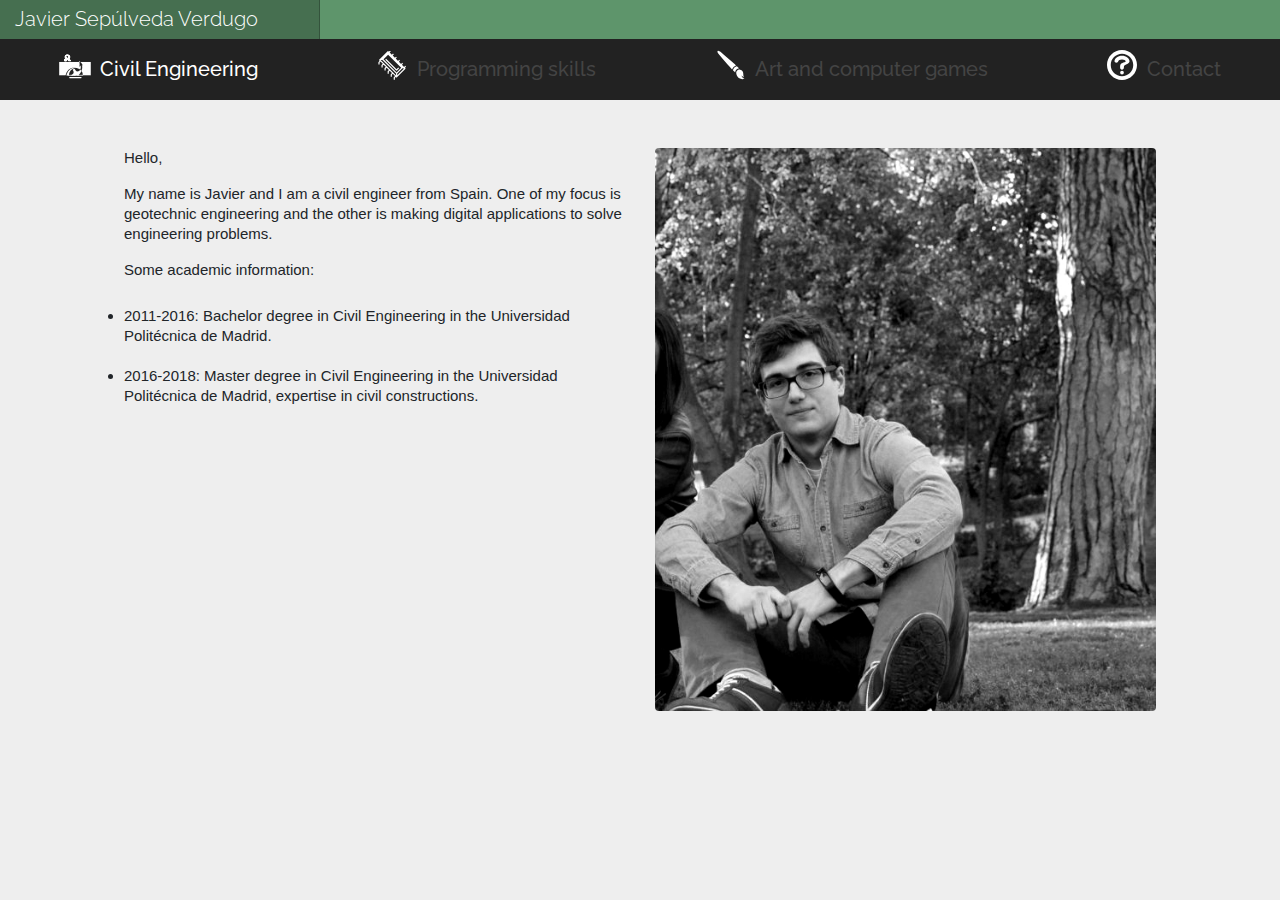
==== index.html @ 24be6686 "Renamed image paths." ====
<!DOCTYPE html>
<html lang="es">
	<head>
		<meta charset="utf-8">
		<meta name="author" content="Javier Sepulveda Verdugo">
		<meta name="description" content="Javier Sepúlveda Verdugo - Ingeniero Civil y Territorial, formado en la Escuela de Ingenieros de Caminos Canales y Puertos de Madrid">

		<meta property="og:image" content="images/Manhattan_Bridge.jpg">
		<meta property="og:description" content="Javier Sepúlveda Verdugo - Ingeniero Civil y Territorial, formado en la Escuela de Ingenieros de Caminos Canales y Puertos de Madrid">
		<meta property="og:title" content="Javier Sepúlveda Verdugo">
		<link rel="icon"
		      type="image/png"
		      href="icon.png">
		<title>
		Javier Sepúlveda
		</title>
		<script type="text/javascript" src="https://platform.linkedin.com/badges/js/profile.js" async defer></script>

		<!-- Bootstrap core CSS -->
		<script src="https://code.jquery.com/jquery-3.3.1.min.js" integrity="sha256-FgpCb/KJQlLNfOu91ta32o/NMZxltwRo8QtmkMRdAu8=" crossorigin="anonymous"></script>
		<script src="https://cdnjs.cloudflare.com/ajax/libs/popper.js/1.12.9/umd/popper.min.js" integrity="sha384-ApNbgh9B+Y1QKtv3Rn7W3mgPxhU9K/ScQsAP7hUibX39j7fakFPskvXusvfa0b4Q" crossorigin="anonymous"></script>
		<link rel="stylesheet" href="https://maxcdn.bootstrapcdn.com/bootstrap/4.0.0/css/bootstrap.min.css" integrity="sha384-Gn5384xqQ1aoWXA+058RXPxPg6fy4IWvTNh0E263XmFcJlSAwiGgFAW/dAiS6JXm" crossorigin="anonymous">
		<script src="https://maxcdn.bootstrapcdn.com/bootstrap/4.0.0/js/bootstrap.min.js" integrity="sha384-JZR6Spejh4U02d8jOt6vLEHfe/JQGiRRSQQxSfFWpi1MquVdAyjUar5+76PVCmYl" crossorigin="anonymous"></script>
		<!-- Custom styles for this template -->
		<link href="style.css" rel="stylesheet">
		<link href="https://fonts.googleapis.com/css?family=Raleway" rel="stylesheet">

	</head>

  <body>
		<nav class="navbar sticky-top flex-md-nowrap p-0">
			<a class="heading col-sm-12 col-md-3 col-lg-3 col-xl-3 mr-0" href="">Javier Sepúlveda Verdugo</a>
		</nav>
		<div class="sidebar">
			<nav class="w-100">
				<div class="sidebar-sticky">
					<div class="container-fluid">
						<div class="row">
							<ul class="nav d-flex justify-content-around w-100">
								<li class="nav-item">
									<a class="nav-link active" id="engineering-tab" data-toggle="pill" href="#engineering" role="tab" aria-controls="engineering" aria-selected="false">
										<object data="caminos-upm.svg" type="image/svg+xml" class="feather"></object>
										Civil Engineering
									</a>
								</li>
								<li class="nav-item">
									<a class="nav-link" id="programming-tab" data-toggle="pill" href="#programming" role="tab" aria-controls="programming" aria-selected="false">
										<object data="circuitry.svg" type="image/svg+xml" class="feather"></object>
										Programming skills
									</a>
								</li>
								<li class="nav-item">
									<a class="nav-link" id="art-tab" data-toggle="pill" href="#art" role="tab" aria-controls="art" aria-selected="false">
										<object data="brush.svg" type="image/svg+xml" class="feather"></object>
										Art and computer games
									</a>
								</li>
								<li class="nav-item">
									<a class="nav-link" id="contact-tab" data-toggle="pill" href="#contact" role="tab" aria-controls="contact" aria-selected="false">
										<object data="contact.svg" type="image/svg+xml" class="feather"></object>
										Contact
									</a>
								</li>
							</ul>

						</div>
					</div>
				</div>
			</nav>
		</div>

			<div class="container">
					<main role="main" class=" pt-5 px-4">
						<div class="tab-content" id="pills-tabContent">
							<div class="tab-pane active show paragraph" id="engineering" role="tabpanel" aria-labelledby="engineering-tab">
								<div class="d-flex">
									<div class="col-sm-12 col-md-12 col-lg-6 col-xl-6">
										<p>Hello,</p>
										<p>My name is Javier and I am a civil engineer from Spain. One of my focus is geotechnic engineering and the other is making digital
										applications to solve engineering problems.</p>
										<p>Some academic information:</p>
										<li class="item">2011-2016: Bachelor degree in Civil Engineering in the Universidad Politécnica de Madrid.</li>
										<li class="item">2016-2018: Master degree in Civil Engineering in the Universidad Politécnica de Madrid, expertise in civil constructions.</li>
									</div>
									<div class="col-sm-12 col-md-12 col-lg-6 col-xl-6">
										<figure class="figure">
											<img src="me.jpg" class="figure-img img-fluid rounded" alt="">
											<figcaption class="figure-caption"></figcaption>
										</figure>

									</div>
								</div>
							</div>
							<div class="tab-pane fade paragraph" id="programming" role="tabpanel" aria-labelledby="programming-tab">
								<div class="d-flex">
									<div class="col-sm-12 col-md-12 col-lg-6 col-xl-6">
										<li class="item">Programming languages I use: python and java.</li>
										<li class="item">For web development: knowledge of HTML, CSS, javascript and libraries like jQuery, Bootstrap and Chart.js... This web is a simple example.</li>
										<li class="item">Experience developing GIS applications using ESRI's ArcGIS js API.</li>
										<br>
										<p>Useful links:</p>
										<li class="item">Link to my github: <a href="https://github.com/JavierSplvd">https://github.com/JavierSplvd</a></li>
										<li class="item"><a href="https://www.python.org/dev/peps/pep-0008/">PEP 8 -- Style Guide for Python Code.</a></li>
										<li class="item"><a href="https://www.jetbrains.com/pycharm">Pycharm, The best Python IDE.</a></li>
										<li class="item"><a href="https://www.tutorialspoint.com/index.htm">Wide variety of tutorials.</a></li>
										<li class="item"><a href="https://www.humblebundle.com/">Humble Bundle sometimes offers programming books at a great price.</a></li>
										<li class="item"><a href="https://liveoverflow.com/">Live Overflow is a channel dedicated to exploiting vulnerabilites.</a></li>
									</div>
									<div class="col-sm-12 col-md-12 col-lg-6 col-xl-6">
										<figure class="figure">
											<img src="python_example.png" class="figure-img img-fluid rounded" alt="Showing results with matplotlib.">
											<figcaption class="figure-caption">Showing results with matplotlib.</figcaption>
										</figure>
										<figure class="figure">
											<img src="java_example.PNG" class="figure-img img-fluid rounded" alt="Java project using LibGDX.">
											<figcaption class="figure-caption">Chess prototype using java and LibGDX.</figcaption>
										</figure>
									</div>
								</div>
							</div>
							<div class="tab-pane fade paragraph" id="art" role="tabpanel" aria-labelledby="art-tab">
								<div class="d-flex">
									<div class="col-sm-12 col-md-12 col-lg-6 col-xl-6">
										<li class="item">Painting, drawing, character design...</li>
										<li class="item">Photography.</li>
										<li class="item">Programming games is one of my hobbies. I am working in a chess using LibGDX.</li>
									</div>
									<div class="col-sm-12 col-md-12 col-lg-6 col-xl-6">
										<figure class="figure">
											<img src="watercolor_drawings.jpg" class="figure-img img-fluid rounded" alt="Character design and watercolor.">
											<figcaption class="figure-caption">Some drawings using watercolor and black ink.</figcaption>
										</figure>
									</div>

								</div>
								<div class="d-flex">
									<div class="col-sm-12 col-md-12 col-lg-6 col-xl-6">
										<figure class="figure">
											<img src="photography.jpg" class="figure-img img-fluid rounded" alt="Photo of Biarritz, France.">
											<figcaption class="figure-caption">Photo of a natural arch in Biarritz, France.</figcaption>
										</figure>
									</div>
										<div class="col-sm-12 col-md-12 col-lg-6 col-xl-6">
										<figure class="figure">
											<img src="photography_asturias.JPG" class="figure-img img-fluid rounded" alt="Photo of San Vicente de la Barquera, Spain.">
											<figcaption class="figure-caption">Photo of the quay of San Vicente de la Barquera, Spain.</figcaption>
										</figure>
									</div>
								</div>


							</div>
							<div class="tab-pane fade paragraph" id="contact" role="tabpanel" aria-labelledby="contact-tab">
								<div class="d-flex justify-content-around">
									<div class="card" style="width: 18rem;">
										<h5 class="card-header">Contact by email</h5>
										<div class="card-body">
											<a href="mailto:javier.sepulveda.verdugo@gmail.com" class="card-link small-font">javier.sepulveda.verdugo@gmail.com</a>
										</div>
									</div>
									<div class="LI-profile-badge"  data-version="v1" data-size="medium" data-locale="es_ES" data-type="horizontal" data-theme="dark" data-vanity="javier-sepúlveda-verdugo-a6b83014b"><a class="LI-simple-link" href='https://es.linkedin.com/in/javier-sep%C3%BAlveda-verdugo-a6b83014b?trk=profile-badge'>LinkedIn profile</a></div>
								</div>
							</div>


							</div>
						</div>




  </body>
</html>
---- style.css ----
html{
	height: 100%;
}

body{
	background-color: #eee;
	font-family: 'Raleway', sans-serif;
	font-size: 20px;
	font-style: normal;
	font-variant: normal;
	line-height: 45px;
	height: 100%;

}
.small-font{
	font-size: 13px;
}
.item{
	padding-top: 10px;
	padding-bottom: 10px;
}

.feather {
  width: 32px;
  height: 32px;
  vertical-align: text-bottom;
}
/*
 * Sidebar
 */

.sidebar {
  padding: 0;
	margin: 0;
	width: 100%;
}

.sidebar-sticky {
  position: -webkit-sticky;
  position: sticky;
  height: 100%;
  overflow-x: hidden;
  overflow-y: auto; /* Scrollable contents if viewport is shorter than content. */
	background-color: #222;
}

.sidebar .nav-link {
  font-weight: 500;
  color: #444;
}

.sidebar .nav-link .feather {
  margin-right: 4px;
  color: #999;
}

.sidebar .nav-link.active {
  color: #fff;
}
.sidebar .nav-link:hover,
.sidebar .nav-link:hover .feather,
.sidebar .nav-link.active .feather {
  color: #fff;
}

.sidebar-heading {
  font-size: .75rem;
  text-transform: uppercase;
}

.navbar {
	background-color: #5E956B;
}
.heading {
  padding-top: .75rem;
  padding-bottom: .75rem;
  font-size: 1.1rem;
  background-color: rgba(0, 0, 0, .25);
  box-shadow: inset -1px 0 0 rgba(0, 0, 0, .25);
	color: white;
	font-family: 'Raleway', sans-serif;
	font-size: 20px;
	font-style: normal;
	font-variant: normal;
	font-weight: 300;
	line-height: 15.4px;
}
.heading:hover {
	color: white;
	text-decoration: none;
}
.paragraph{
	font-family: sans-serif;
	font-size: 15px;
	font-style: normal;
	font-variant: normal;
	font-weight: 400;
	line-height: 20px;
}
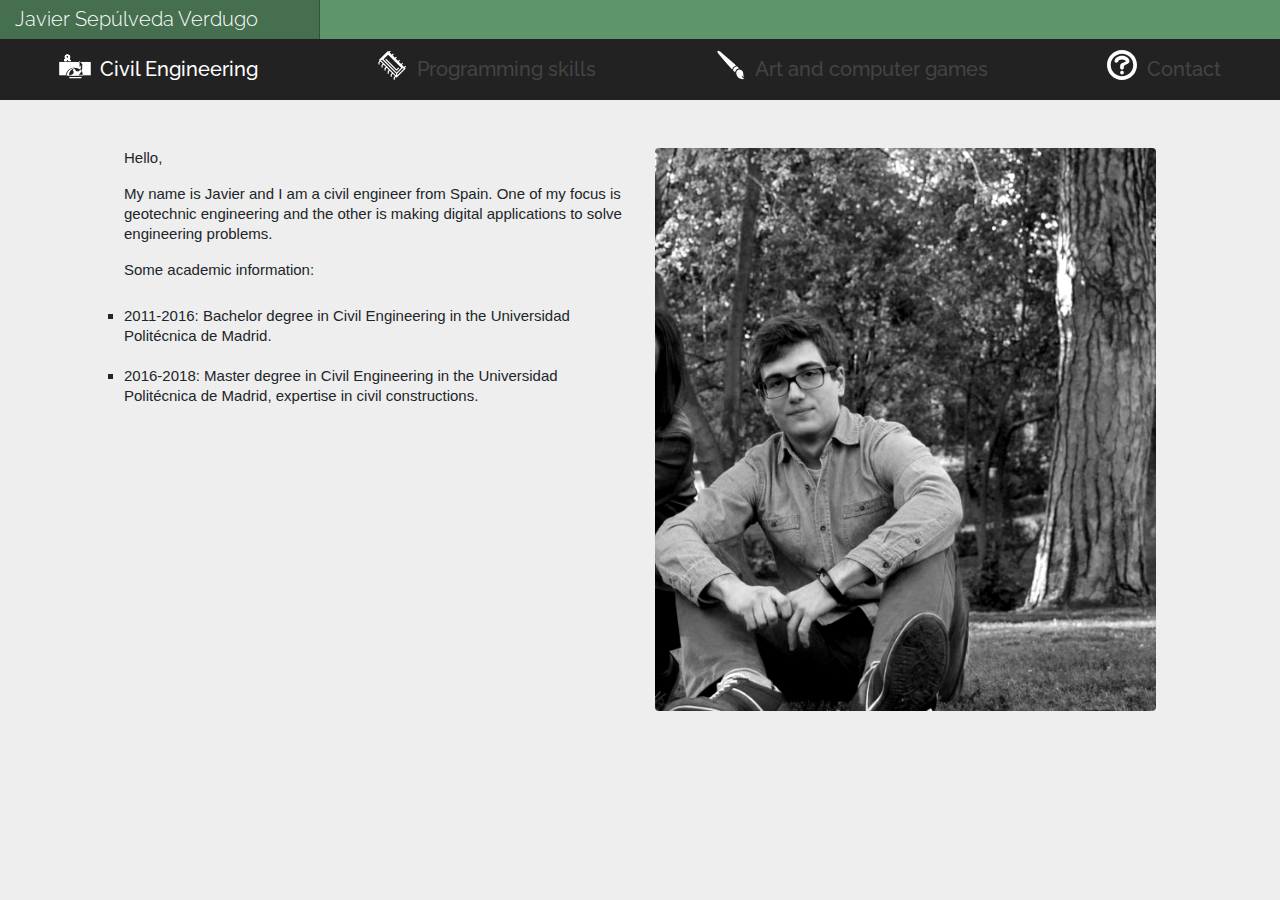
==== commit b705680d: "Square icon for lists." ====
--- a/index.html
+++ b/index.html
@@ -158,7 +158,7 @@
 											<a href="mailto:javier.sepulveda.verdugo@gmail.com" class="card-link small-font">javier.sepulveda.verdugo@gmail.com</a>
 										</div>
 									</div>
-									<div class="LI-profile-badge"  data-version="v1" data-size="medium" data-locale="es_ES" data-type="horizontal" data-theme="dark" data-vanity="javier-sepúlveda-verdugo-a6b83014b"><a class="LI-simple-link" href='https://es.linkedin.com/in/javier-sep%C3%BAlveda-verdugo-a6b83014b?trk=profile-badge'>LinkedIn profile</a></div>
+									<div class="LI-profile-badge"  data-version="v1" data-size="medium" data-locale="es_ES" data-type="horizontal" data-theme="dark" data-vanity="javier-sepulveda-verdugo"><a class="LI-simple-link" href='https://es.linkedin.com/in/javier-sepulveda-verdugo?trk=profile-badge'>My LinkedIn</a></div>
 								</div>
 							</div>
 
--- a/style.css
+++ b/style.css
@@ -18,6 +18,7 @@
 .item{
 	padding-top: 10px;
 	padding-bottom: 10px;
+	list-style-type: square;
 }
 
 .feather {
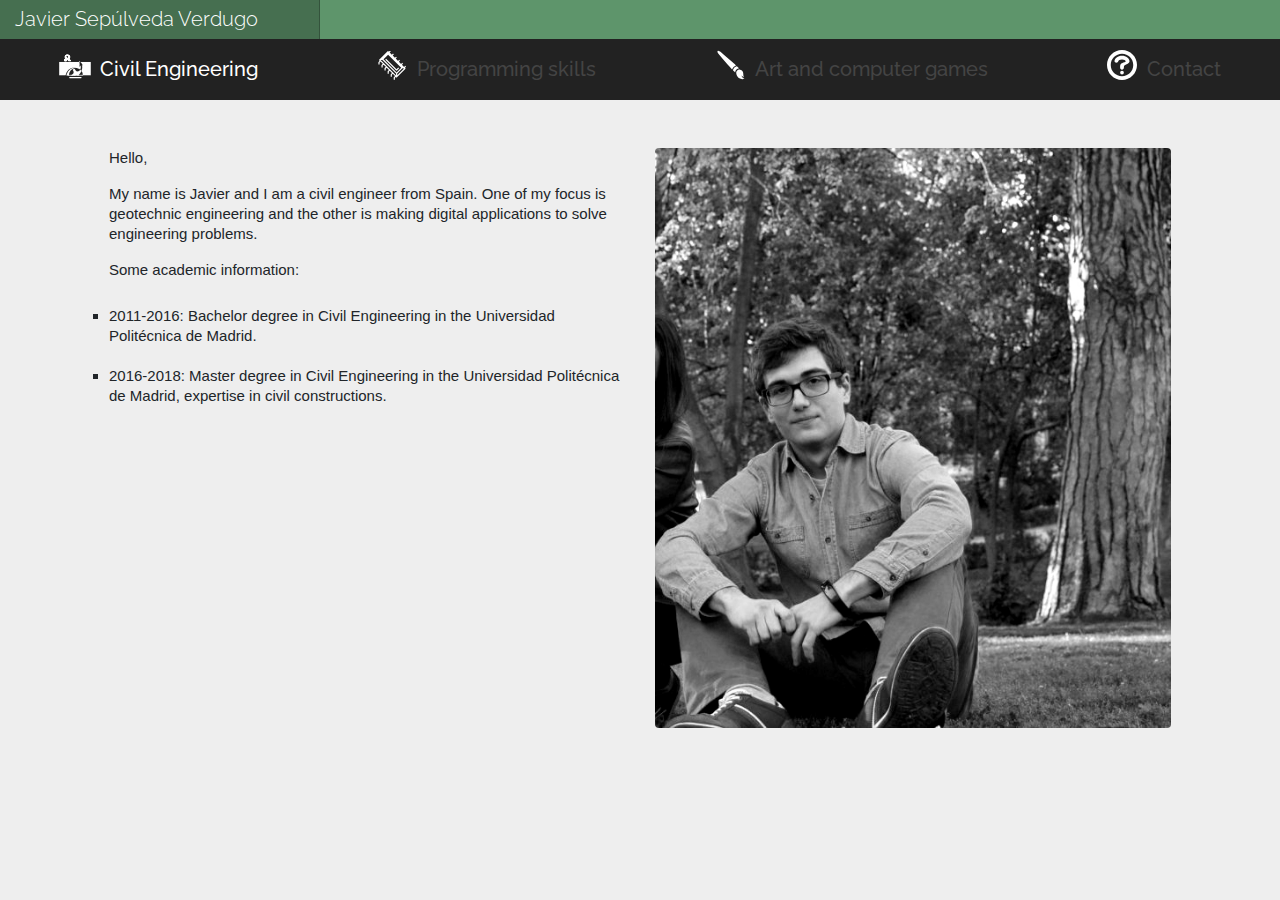
==== commit b59d3e88: "Changed d-flex for rows." ====
--- a/index.html
+++ b/index.html
@@ -73,7 +73,7 @@
 					<main role="main" class=" pt-5 px-4">
 						<div class="tab-content" id="pills-tabContent">
 							<div class="tab-pane active show paragraph" id="engineering" role="tabpanel" aria-labelledby="engineering-tab">
-								<div class="d-flex">
+								<div class="row">
 									<div class="col-sm-12 col-md-12 col-lg-6 col-xl-6">
 										<p>Hello,</p>
 										<p>My name is Javier and I am a civil engineer from Spain. One of my focus is geotechnic engineering and the other is making digital
@@ -92,7 +92,7 @@
 								</div>
 							</div>
 							<div class="tab-pane fade paragraph" id="programming" role="tabpanel" aria-labelledby="programming-tab">
-								<div class="d-flex">
+								<div class="row">
 									<div class="col-sm-12 col-md-12 col-lg-6 col-xl-6">
 										<li class="item">Programming languages I use: python and java.</li>
 										<li class="item">For web development: knowledge of HTML, CSS, javascript and libraries like jQuery, Bootstrap and Chart.js... This web is a simple example.</li>
@@ -119,7 +119,8 @@
 								</div>
 							</div>
 							<div class="tab-pane fade paragraph" id="art" role="tabpanel" aria-labelledby="art-tab">
-								<div class="d-flex">
+
+								<div class="row">
 									<div class="col-sm-12 col-md-12 col-lg-6 col-xl-6">
 										<li class="item">Painting, drawing, character design...</li>
 										<li class="item">Photography.</li>
@@ -133,7 +134,7 @@
 									</div>
 
 								</div>
-								<div class="d-flex">
+								<div class="row">
 									<div class="col-sm-12 col-md-12 col-lg-6 col-xl-6">
 										<figure class="figure">
 											<img src="photography.jpg" class="figure-img img-fluid rounded" alt="Photo of Biarritz, France.">
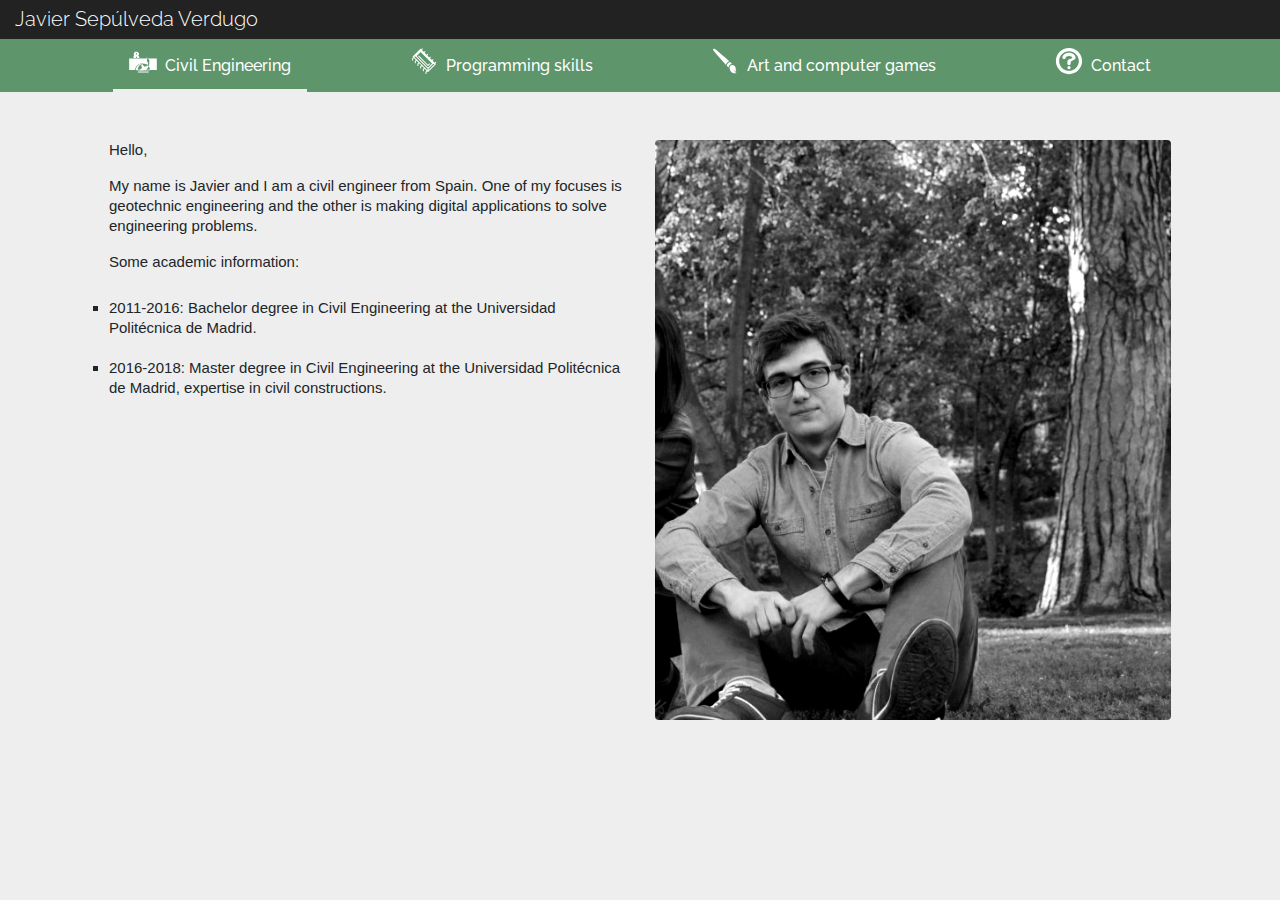
==== commit ad4e7c02: "Changed the sidebar." ====
--- a/index.html
+++ b/index.html
@@ -32,41 +32,37 @@
 			<a class="heading col-sm-12 col-md-3 col-lg-3 col-xl-3 mr-0" href="">Javier Sepúlveda Verdugo</a>
 		</nav>
 		<div class="sidebar">
-			<nav class="w-100">
-				<div class="sidebar-sticky">
-					<div class="container-fluid">
-						<div class="row">
-							<ul class="nav d-flex justify-content-around w-100">
-								<li class="nav-item">
-									<a class="nav-link active" id="engineering-tab" data-toggle="pill" href="#engineering" role="tab" aria-controls="engineering" aria-selected="false">
-										<object data="caminos-upm.svg" type="image/svg+xml" class="feather"></object>
-										Civil Engineering
-									</a>
-								</li>
-								<li class="nav-item">
-									<a class="nav-link" id="programming-tab" data-toggle="pill" href="#programming" role="tab" aria-controls="programming" aria-selected="false">
-										<object data="circuitry.svg" type="image/svg+xml" class="feather"></object>
-										Programming skills
-									</a>
-								</li>
-								<li class="nav-item">
-									<a class="nav-link" id="art-tab" data-toggle="pill" href="#art" role="tab" aria-controls="art" aria-selected="false">
-										<object data="brush.svg" type="image/svg+xml" class="feather"></object>
-										Art and computer games
-									</a>
-								</li>
-								<li class="nav-item">
-									<a class="nav-link" id="contact-tab" data-toggle="pill" href="#contact" role="tab" aria-controls="contact" aria-selected="false">
-										<object data="contact.svg" type="image/svg+xml" class="feather"></object>
-										Contact
-									</a>
-								</li>
-							</ul>
+			<div class="container">
+				<div class="row">
+					<ul class="nav d-flex justify-content-around w-100">
+						<li class="nav-item">
+							<a class="nav-link active" id="engineering-tab" data-toggle="pill" href="#engineering" role="tab" aria-controls="engineering" aria-selected="false">
+								<object data="caminos-upm.svg" type="image/svg+xml" class="feather"></object>
+								Civil Engineering
+							</a>
+						</li>
+						<li class="nav-item">
+							<a class="nav-link" id="programming-tab" data-toggle="pill" href="#programming" role="tab" aria-controls="programming" aria-selected="false">
+								<object data="circuitry.svg" type="image/svg+xml" class="feather"></object>
+								Programming skills
+							</a>
+						</li>
+						<li class="nav-item">
+							<a class="nav-link" id="art-tab" data-toggle="pill" href="#art" role="tab" aria-controls="art" aria-selected="false">
+								<object data="brush.svg" type="image/svg+xml" class="feather"></object>
+								Art and computer games
+							</a>
+						</li>
+						<li class="nav-item">
+							<a class="nav-link" id="contact-tab" data-toggle="pill" href="#contact" role="tab" aria-controls="contact" aria-selected="false">
+								<object data="contact.svg" type="image/svg+xml" class="feather"></object>
+								Contact
+							</a>
+						</li>
+					</ul>
 
-						</div>
-					</div>
 				</div>
-			</nav>
+			</div>
 		</div>
 
 			<div class="container">
@@ -76,11 +72,11 @@
 								<div class="row">
 									<div class="col-sm-12 col-md-12 col-lg-6 col-xl-6">
 										<p>Hello,</p>
-										<p>My name is Javier and I am a civil engineer from Spain. One of my focus is geotechnic engineering and the other is making digital
+										<p>My name is Javier and I am a civil engineer from Spain. One of my focuses is geotechnic engineering and the other is making digital
 										applications to solve engineering problems.</p>
 										<p>Some academic information:</p>
-										<li class="item">2011-2016: Bachelor degree in Civil Engineering in the Universidad Politécnica de Madrid.</li>
-										<li class="item">2016-2018: Master degree in Civil Engineering in the Universidad Politécnica de Madrid, expertise in civil constructions.</li>
+										<li class="item">2011-2016: Bachelor degree in Civil Engineering at the Universidad Politécnica de Madrid.</li>
+										<li class="item">2016-2018: Master degree in Civil Engineering at the Universidad Politécnica de Madrid, expertise in civil constructions.</li>
 									</div>
 									<div class="col-sm-12 col-md-12 col-lg-6 col-xl-6">
 										<figure class="figure">
@@ -108,11 +104,11 @@
 									</div>
 									<div class="col-sm-12 col-md-12 col-lg-6 col-xl-6">
 										<figure class="figure">
-											<img src="python_example.png" class="figure-img img-fluid rounded" alt="Showing results with matplotlib.">
-											<figcaption class="figure-caption">Showing results with matplotlib.</figcaption>
+											<img src="python_example.png" class="figure-img img-fluid rounded" alt="Python example">
+											<figcaption class="figure-caption">Solving a finite difference scheme and showing the results with python.</figcaption>
 										</figure>
 										<figure class="figure">
-											<img src="java_example.PNG" class="figure-img img-fluid rounded" alt="Java project using LibGDX.">
+											<img src="java_example.PNG" class="figure-img img-fluid rounded" alt="Java and LibGDX.">
 											<figcaption class="figure-caption">Chess prototype using java and LibGDX.</figcaption>
 										</figure>
 									</div>
@@ -159,7 +155,12 @@
 											<a href="mailto:javier.sepulveda.verdugo@gmail.com" class="card-link small-font">javier.sepulveda.verdugo@gmail.com</a>
 										</div>
 									</div>
-									<div class="LI-profile-badge"  data-version="v1" data-size="medium" data-locale="es_ES" data-type="horizontal" data-theme="dark" data-vanity="javier-sepulveda-verdugo"><a class="LI-simple-link" href='https://es.linkedin.com/in/javier-sepulveda-verdugo?trk=profile-badge'>My LinkedIn</a></div>
+									<div class="card" style="width: 18rem;">
+										<h5 class="card-header">LinkedIn</h5>
+										<div class="card-body">
+											<div class="LI-profile-badge"  data-version="v1" data-size="medium" data-locale="es_ES" data-type="horizontal" data-theme="dark" data-vanity="javier-sepulveda-verdugo"><a class="LI-simple-link" href='https://es.linkedin.com/in/javier-sepulveda-verdugo?trk=profile-badge'>Javier Sepúlveda</a></div>
+										</div>
+									</div>
 								</div>
 							</div>
 
--- a/style.css
+++ b/style.css
@@ -4,11 +4,13 @@
 
 body{
 	background-color: #eee;
+}
+.nav-item{
 	font-family: 'Raleway', sans-serif;
-	font-size: 20px;
+	font-size: 16px;
 	font-style: normal;
 	font-variant: normal;
-	line-height: 45px;
+	line-height: 30px;
 	height: 100%;
 
 }
@@ -22,8 +24,8 @@
 }
 
 .feather {
-  width: 32px;
-  height: 32px;
+  width: 28px;
+  height: 28px;
   vertical-align: text-bottom;
 }
 /*
@@ -34,20 +36,12 @@
   padding: 0;
 	margin: 0;
 	width: 100%;
-}
-
-.sidebar-sticky {
-  position: -webkit-sticky;
-  position: sticky;
-  height: 100%;
-  overflow-x: hidden;
-  overflow-y: auto; /* Scrollable contents if viewport is shorter than content. */
-	background-color: #222;
+	background-color: #5E956B;
 }
 
 .sidebar .nav-link {
   font-weight: 500;
-  color: #444;
+  color: #fff;
 }
 
 .sidebar .nav-link .feather {
@@ -56,7 +50,7 @@
 }
 
 .sidebar .nav-link.active {
-  color: #fff;
+	border-bottom: 3px solid #eee;
 }
 .sidebar .nav-link:hover,
 .sidebar .nav-link:hover .feather,
@@ -65,19 +59,19 @@
 }
 
 .sidebar-heading {
-  font-size: .75rem;
+  font-size: .7rem;
   text-transform: uppercase;
 }
 
 .navbar {
-	background-color: #5E956B;
+	background-color: #222;
 }
 .heading {
   padding-top: .75rem;
   padding-bottom: .75rem;
   font-size: 1.1rem;
-  background-color: rgba(0, 0, 0, .25);
-  box-shadow: inset -1px 0 0 rgba(0, 0, 0, .25);
+  /* background-color: rgba(0, 0, 0, .25); */
+  /* box-shadow: inset -1px 0 0 rgba(0, 0, 0, .25); */
 	color: white;
 	font-family: 'Raleway', sans-serif;
 	font-size: 20px;
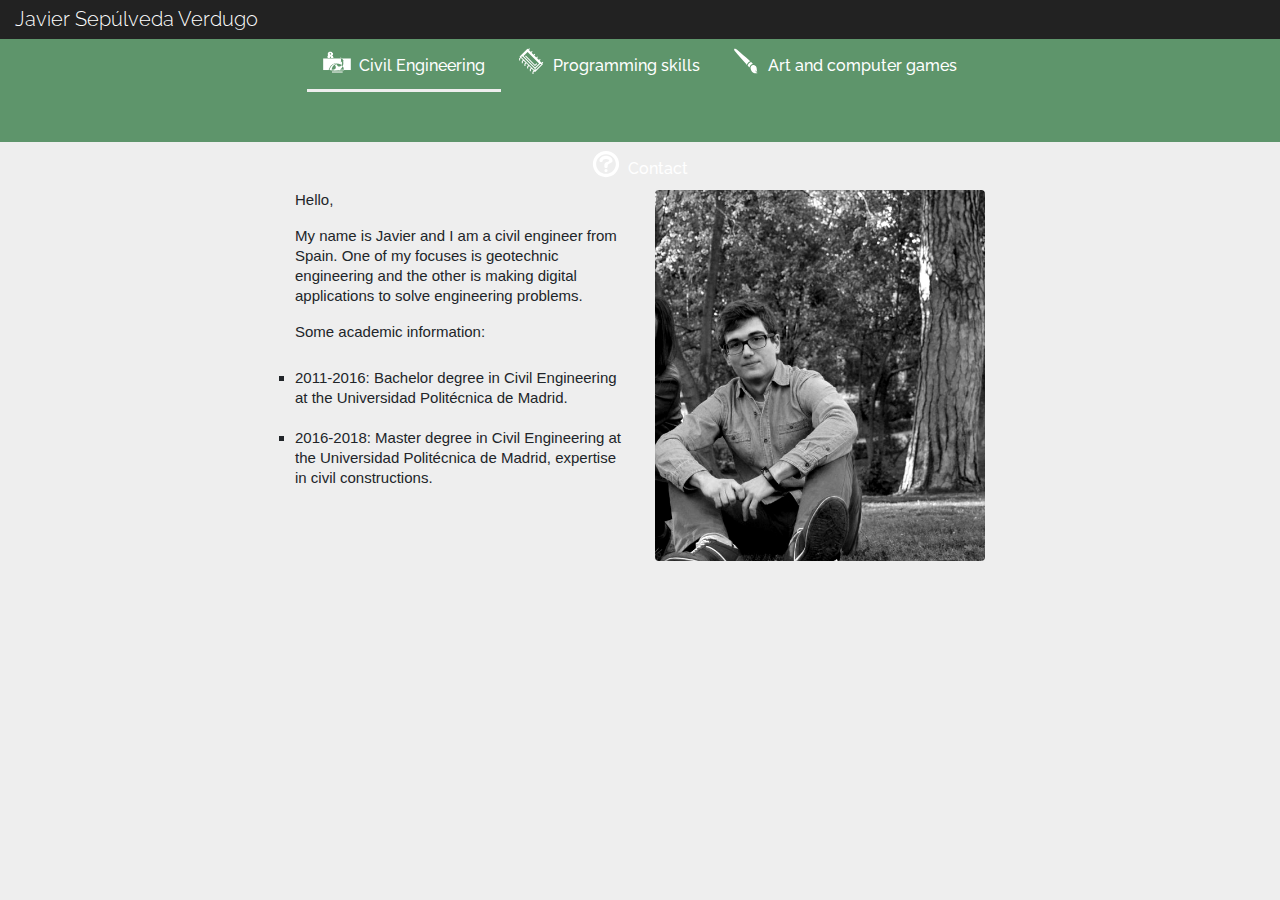
==== commit c676fa12: "Fixing sidebar style." ====
--- a/index.html
+++ b/index.html
@@ -34,7 +34,7 @@
 		<div class="sidebar">
 			<div class="container">
 				<div class="row">
-					<ul class="nav d-flex justify-content-around w-100">
+					<ul class="nav d-flex justify-content-center w-100">
 						<li class="nav-item">
 							<a class="nav-link active" id="engineering-tab" data-toggle="pill" href="#engineering" role="tab" aria-controls="engineering" aria-selected="false">
 								<object data="caminos-upm.svg" type="image/svg+xml" class="feather"></object>
@@ -148,20 +148,10 @@
 
 							</div>
 							<div class="tab-pane fade paragraph" id="contact" role="tabpanel" aria-labelledby="contact-tab">
-								<div class="d-flex justify-content-around">
-									<div class="card" style="width: 18rem;">
-										<h5 class="card-header">Contact by email</h5>
-										<div class="card-body">
-											<a href="mailto:javier.sepulveda.verdugo@gmail.com" class="card-link small-font">javier.sepulveda.verdugo@gmail.com</a>
-										</div>
-									</div>
-									<div class="card" style="width: 18rem;">
-										<h5 class="card-header">LinkedIn</h5>
-										<div class="card-body">
-											<div class="LI-profile-badge"  data-version="v1" data-size="medium" data-locale="es_ES" data-type="horizontal" data-theme="dark" data-vanity="javier-sepulveda-verdugo"><a class="LI-simple-link" href='https://es.linkedin.com/in/javier-sepulveda-verdugo?trk=profile-badge'>Javier Sepúlveda</a></div>
-										</div>
-									</div>
-								</div>
+								<li class="item">Contact me via email:</li>
+								<a href="mailto:javier.sepulveda.verdugo@gmail.com" class="card-link">javier.sepulveda.verdugo@gmail.com</a>
+								<li class="item">My LinkedIn profile:</li>
+								<div class="LI-profile-badge"  data-version="v1" data-size="medium" data-locale="es_ES" data-type="horizontal" data-theme="dark" data-vanity="javier-sepulveda-verdugo"><a class="LI-simple-link" href='https://es.linkedin.com/in/javier-sepulveda-verdugo?trk=profile-badge'>Javier Sepúlveda</a></div>
 							</div>
 
 
--- a/style.css
+++ b/style.css
@@ -4,6 +4,9 @@
 
 body{
 	background-color: #eee;
+}
+.container{
+		max-width: 60%;
 }
 .nav-item{
 	font-family: 'Raleway', sans-serif;
@@ -14,9 +17,7 @@
 	height: 100%;
 
 }
-.small-font{
-	font-size: 13px;
-}
+
 .item{
 	padding-top: 10px;
 	padding-bottom: 10px;
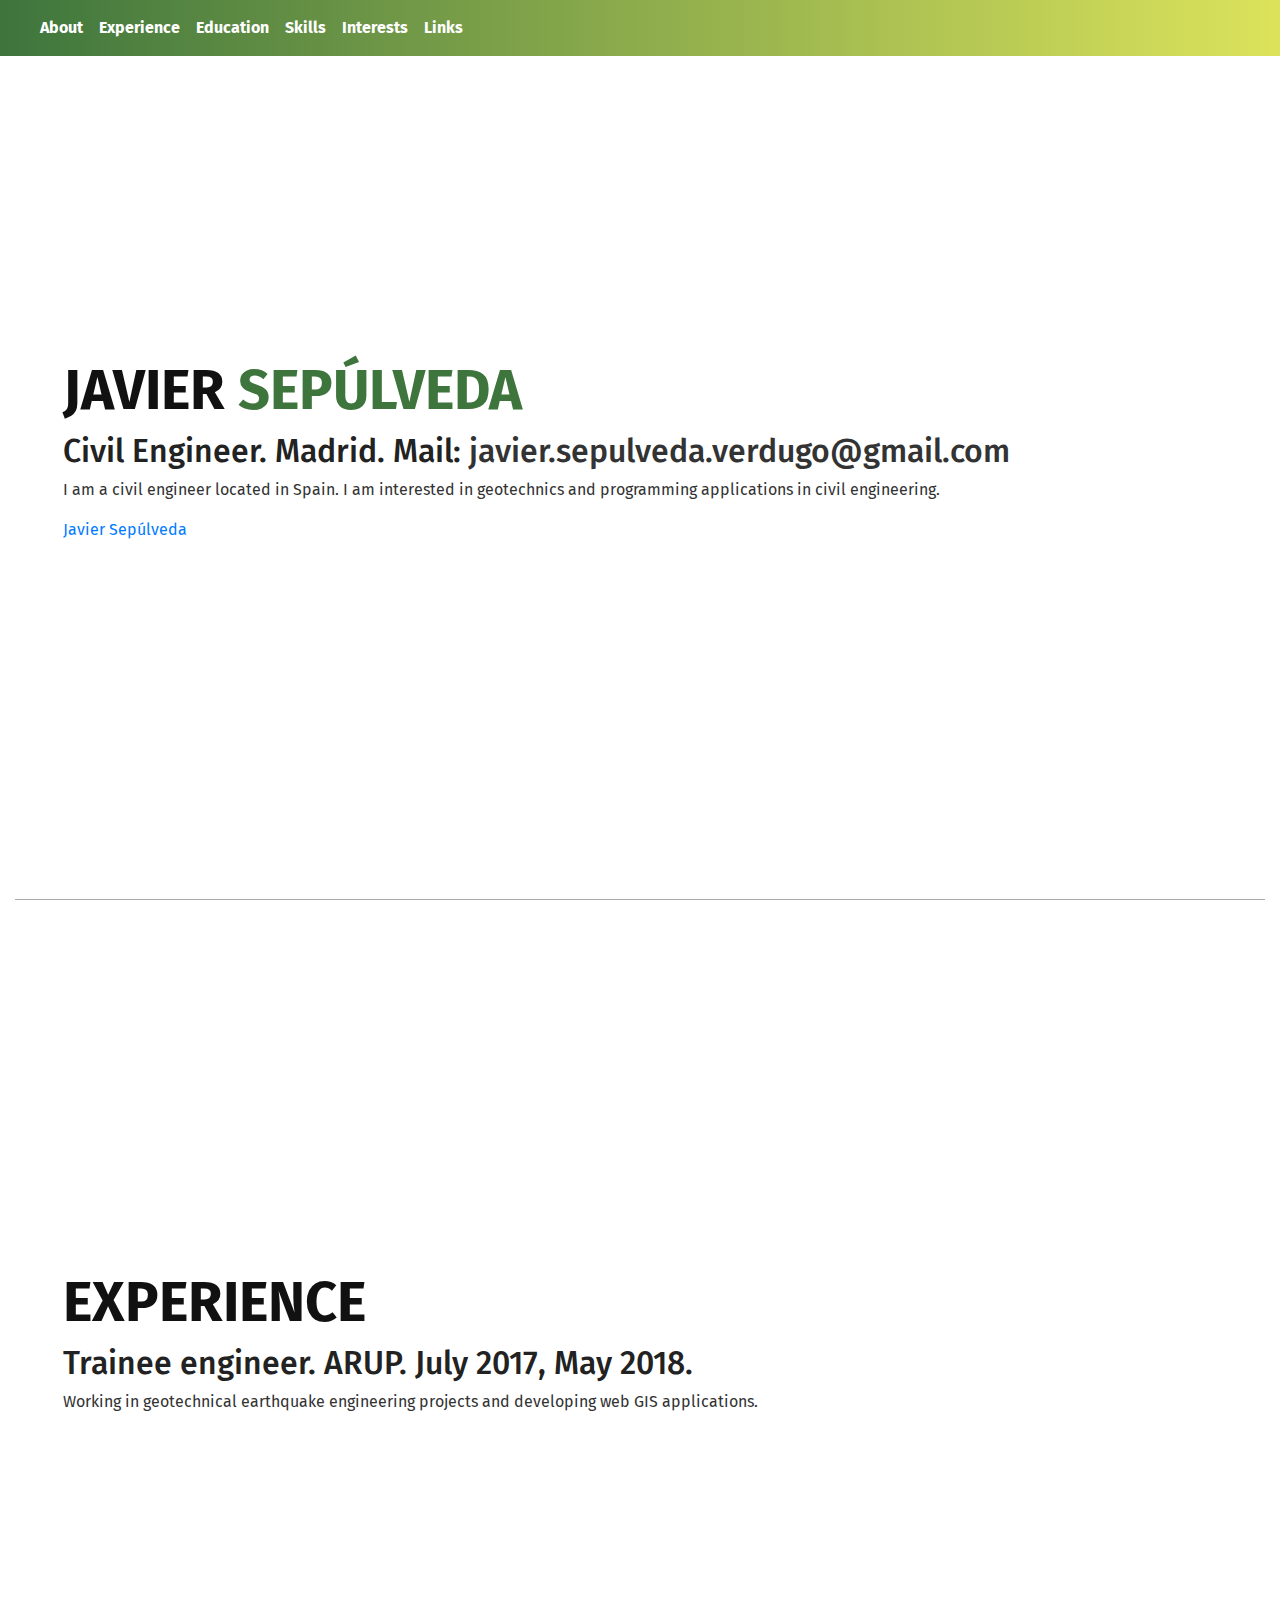
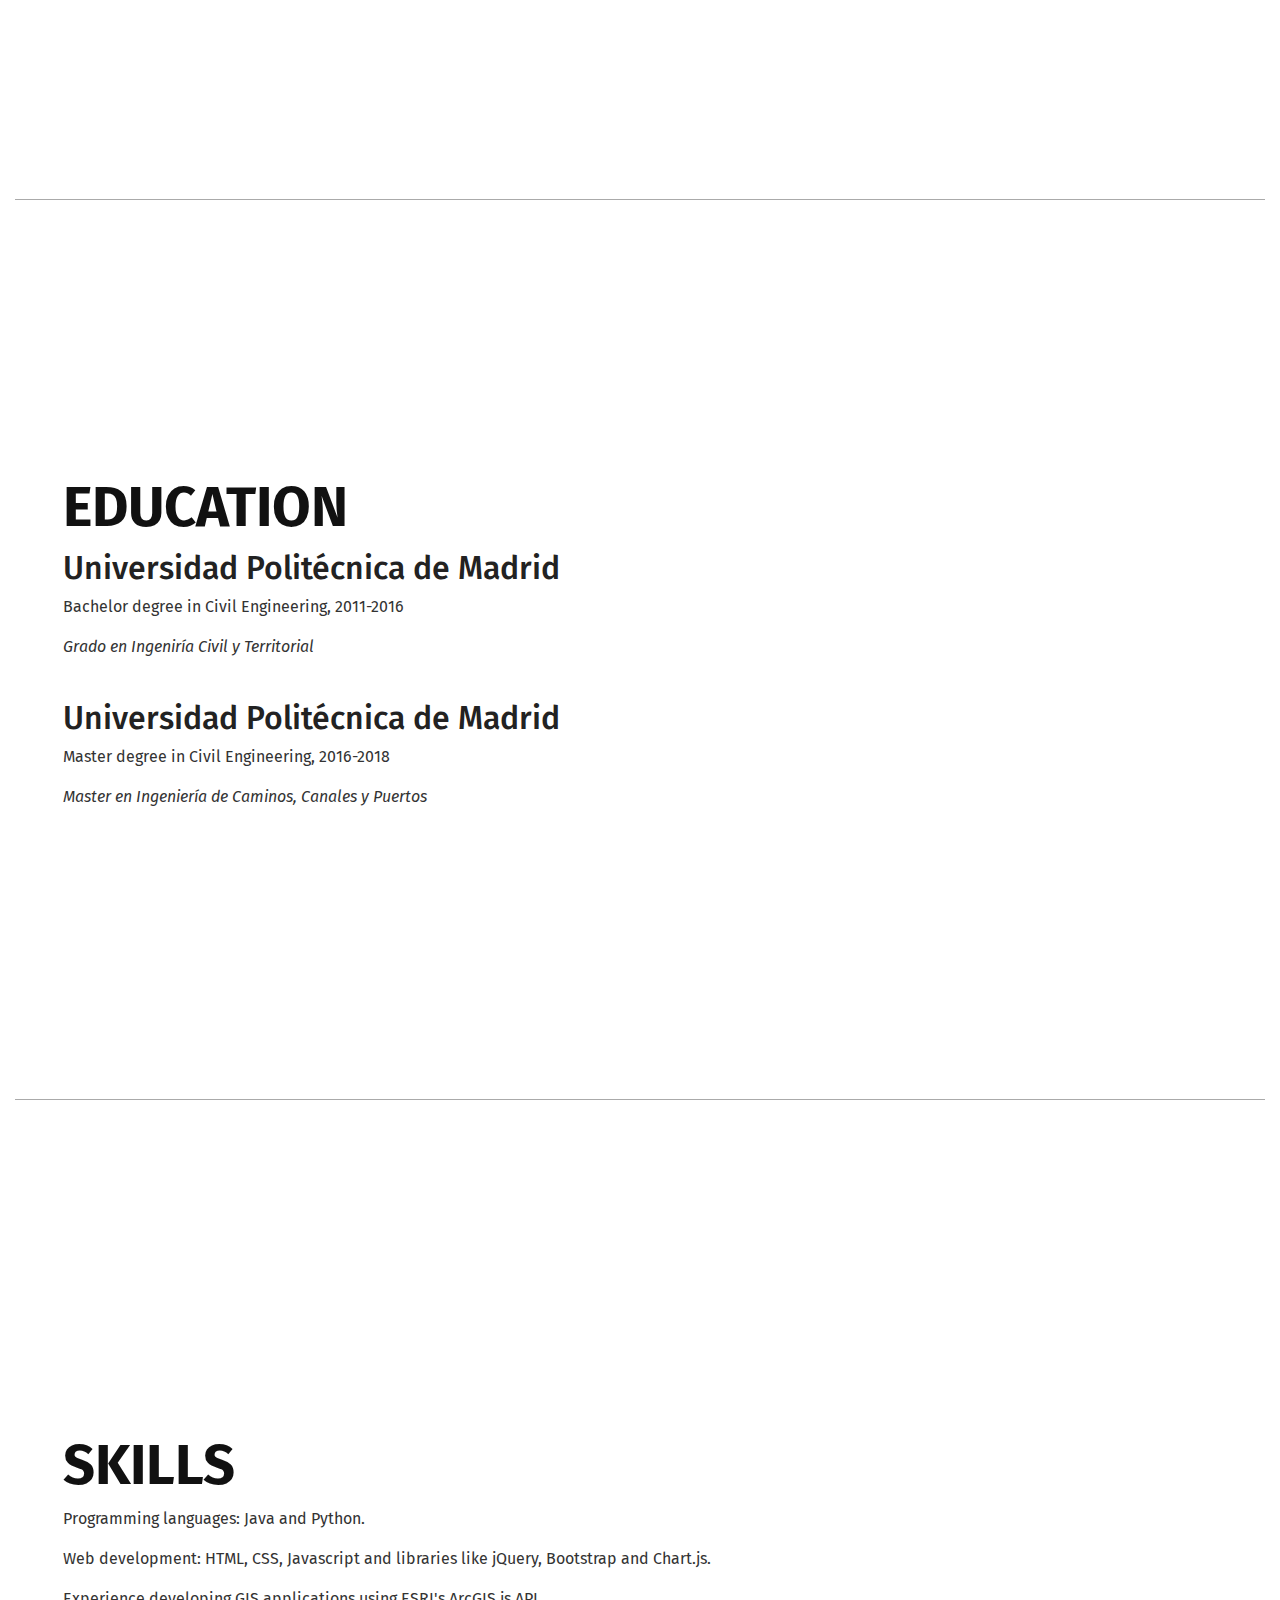
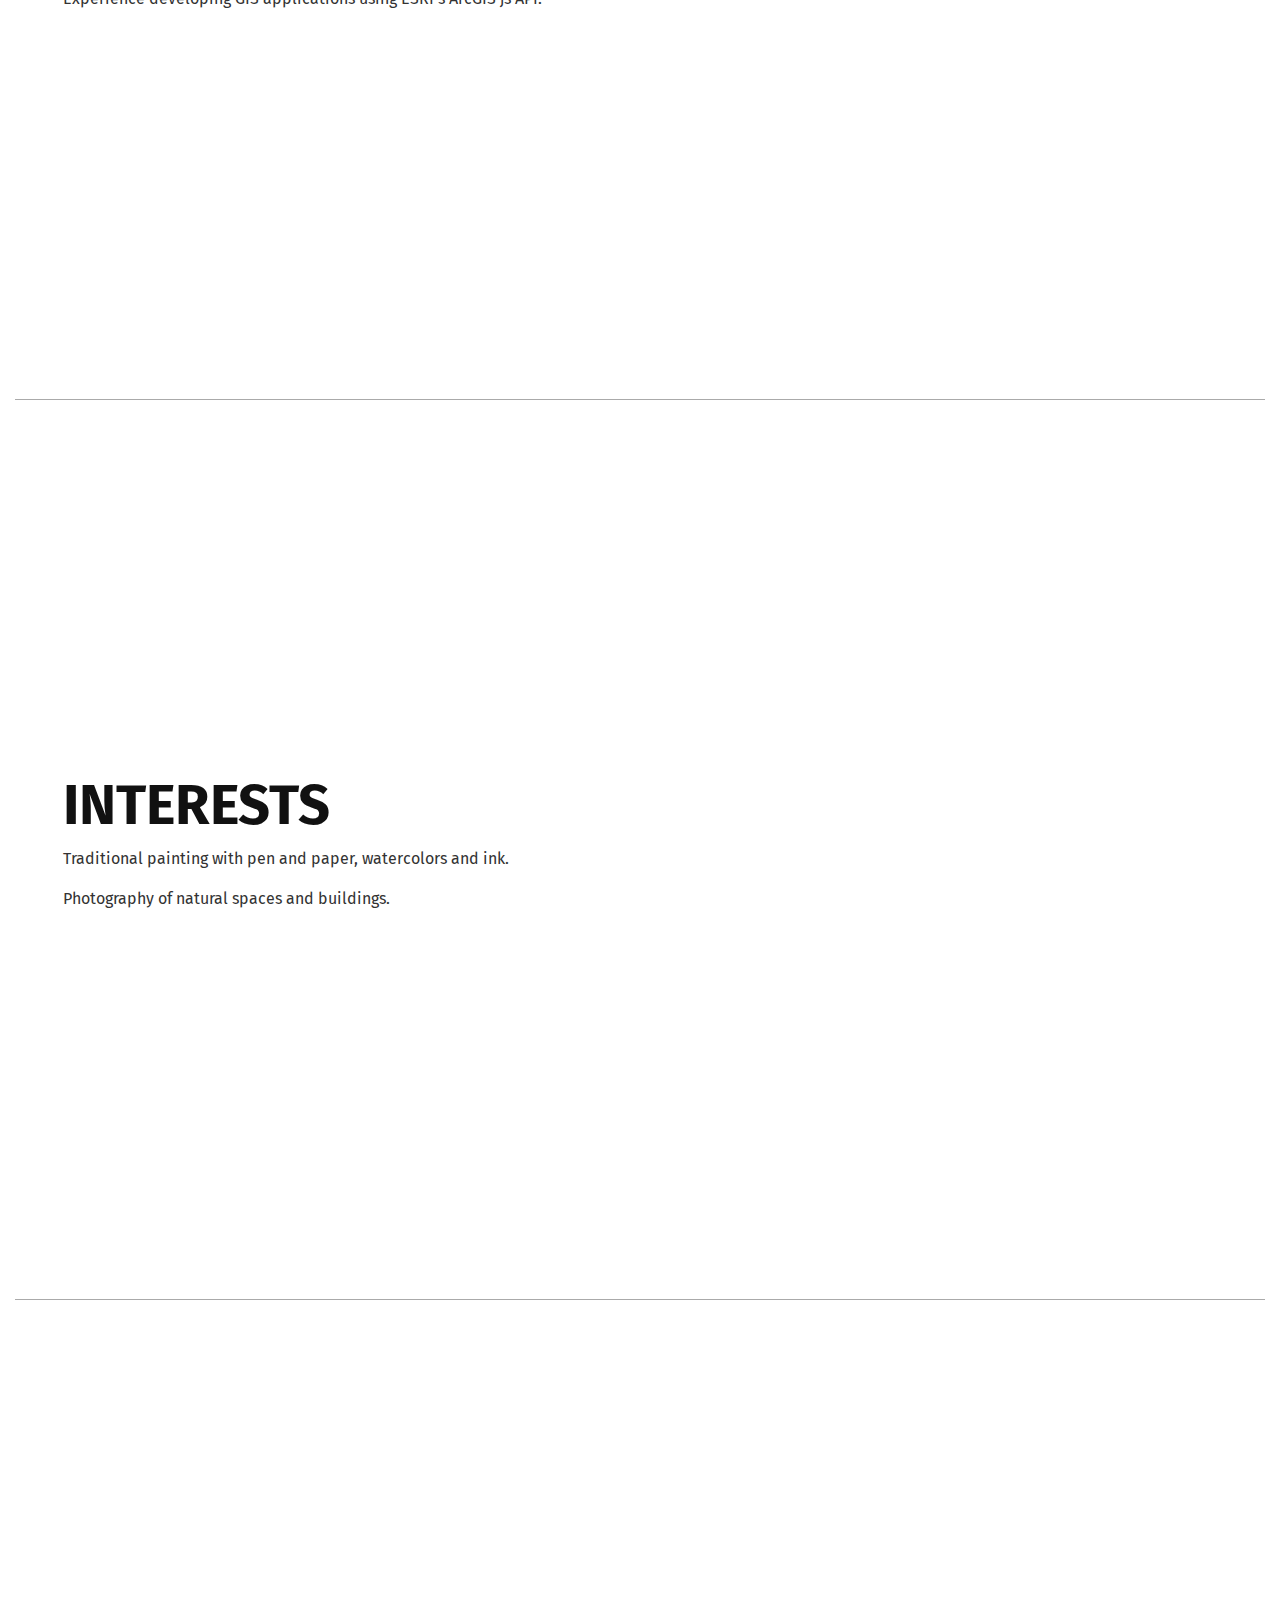
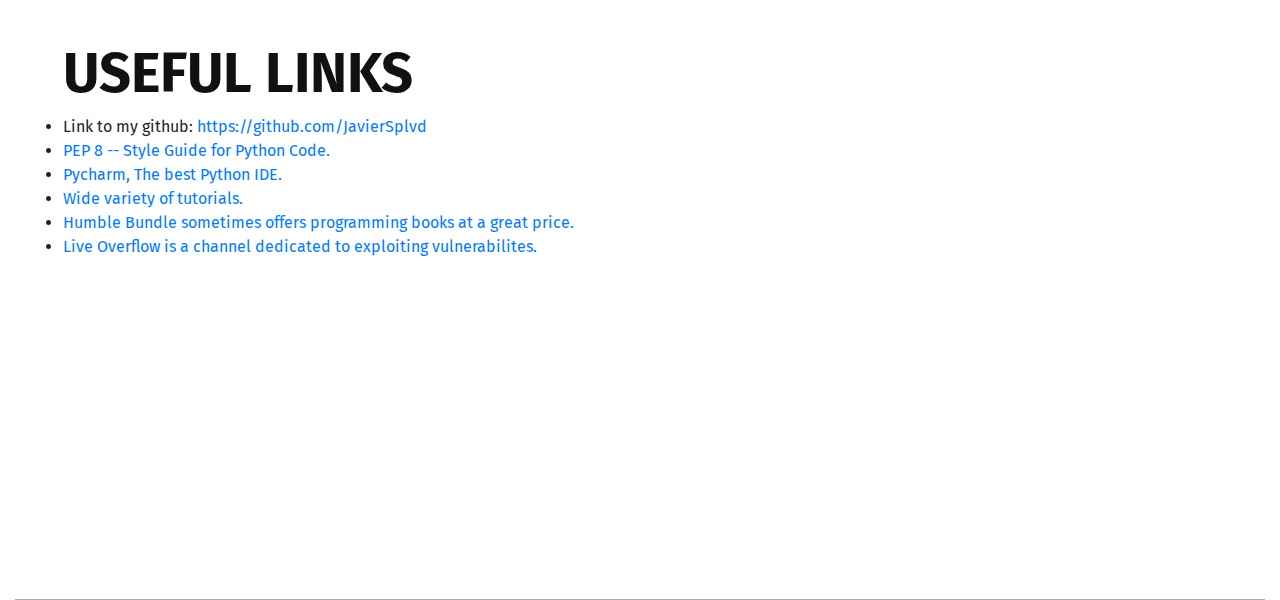
==== commit e2cf00cc: "Major overhaul of the web." ====
--- a/index.html
+++ b/index.html
@@ -23,141 +23,112 @@
 		<script src="https://maxcdn.bootstrapcdn.com/bootstrap/4.0.0/js/bootstrap.min.js" integrity="sha384-JZR6Spejh4U02d8jOt6vLEHfe/JQGiRRSQQxSfFWpi1MquVdAyjUar5+76PVCmYl" crossorigin="anonymous"></script>
 		<!-- Custom styles for this template -->
 		<link href="style.css" rel="stylesheet">
-		<link href="https://fonts.googleapis.com/css?family=Raleway" rel="stylesheet">
+		<link href="https://fonts.googleapis.com/css?family=Fira+Sans" rel="stylesheet">
 
 	</head>
 
   <body>
-		<nav class="navbar sticky-top flex-md-nowrap p-0">
-			<a class="heading col-sm-12 col-md-3 col-lg-3 col-xl-3 mr-0" href="">Javier Sepúlveda Verdugo</a>
+		<nav class="navbar navbar-expand-lg fixed-top" id="sideNav">
+			<a href="#page-top" class="navbar-brand js-scrill-trigger"></a>
+
+			<button class="navbar-toggler" type="button" data-toggle="collapse" data-target="#navbarSupportedContent" aria-controls="navbarSupportedContent" aria-expanded="false" aria-label="Toggle navigation">
+				<div class="nav-link">
+					Menu
+				</div>
+			</button>
+
+			<div class="collapse navbar-collapse" id="navbarSupportedContent">
+        <ul class="navbar-nav">
+          <li class="nav-item">
+            <a class="nav-link js-scroll-trigger" href="#about">About</a>
+          </li>
+          <li class="nav-item">
+            <a class="nav-link js-scroll-trigger" href="#experience">Experience</a>
+          </li>
+          <li class="nav-item">
+            <a class="nav-link js-scroll-trigger" href="#education">Education</a>
+          </li>
+          <li class="nav-item">
+            <a class="nav-link js-scroll-trigger" href="#skills">Skills</a>
+          </li>
+          <li class="nav-item">
+            <a class="nav-link js-scroll-trigger" href="#interests">Interests</a>
+          </li>
+          <li class="nav-item">
+            <a class="nav-link js-scroll-trigger" href="#links">Links</a>
+          </li>
+        </ul>
+			</div>
 		</nav>
-		<div class="sidebar">
-			<div class="container">
-				<div class="row">
-					<ul class="nav d-flex justify-content-center w-100">
-						<li class="nav-item">
-							<a class="nav-link active" id="engineering-tab" data-toggle="pill" href="#engineering" role="tab" aria-controls="engineering" aria-selected="false">
-								<object data="caminos-upm.svg" type="image/svg+xml" class="feather"></object>
-								Civil Engineering
-							</a>
-						</li>
-						<li class="nav-item">
-							<a class="nav-link" id="programming-tab" data-toggle="pill" href="#programming" role="tab" aria-controls="programming" aria-selected="false">
-								<object data="circuitry.svg" type="image/svg+xml" class="feather"></object>
-								Programming skills
-							</a>
-						</li>
-						<li class="nav-item">
-							<a class="nav-link" id="art-tab" data-toggle="pill" href="#art" role="tab" aria-controls="art" aria-selected="false">
-								<object data="brush.svg" type="image/svg+xml" class="feather"></object>
-								Art and computer games
-							</a>
-						</li>
-						<li class="nav-item">
-							<a class="nav-link" id="contact-tab" data-toggle="pill" href="#contact" role="tab" aria-controls="contact" aria-selected="false">
-								<object data="contact.svg" type="image/svg+xml" class="feather"></object>
-								Contact
-							</a>
-						</li>
-					</ul>
-
-				</div>
-			</div>
-		</div>
-
-			<div class="container">
-					<main role="main" class=" pt-5 px-4">
-						<div class="tab-content" id="pills-tabContent">
-							<div class="tab-pane active show paragraph" id="engineering" role="tabpanel" aria-labelledby="engineering-tab">
-								<div class="row">
-									<div class="col-sm-12 col-md-12 col-lg-6 col-xl-6">
-										<p>Hello,</p>
-										<p>My name is Javier and I am a civil engineer from Spain. One of my focuses is geotechnic engineering and the other is making digital
-										applications to solve engineering problems.</p>
-										<p>Some academic information:</p>
-										<li class="item">2011-2016: Bachelor degree in Civil Engineering at the Universidad Politécnica de Madrid.</li>
-										<li class="item">2016-2018: Master degree in Civil Engineering at the Universidad Politécnica de Madrid, expertise in civil constructions.</li>
-									</div>
-									<div class="col-sm-12 col-md-12 col-lg-6 col-xl-6">
-										<figure class="figure">
-											<img src="me.jpg" class="figure-img img-fluid rounded" alt="">
-											<figcaption class="figure-caption"></figcaption>
-										</figure>
-
-									</div>
-								</div>
-							</div>
-							<div class="tab-pane fade paragraph" id="programming" role="tabpanel" aria-labelledby="programming-tab">
-								<div class="row">
-									<div class="col-sm-12 col-md-12 col-lg-6 col-xl-6">
-										<li class="item">Programming languages I use: python and java.</li>
-										<li class="item">For web development: knowledge of HTML, CSS, javascript and libraries like jQuery, Bootstrap and Chart.js... This web is a simple example.</li>
-										<li class="item">Experience developing GIS applications using ESRI's ArcGIS js API.</li>
-										<br>
-										<p>Useful links:</p>
-										<li class="item">Link to my github: <a href="https://github.com/JavierSplvd">https://github.com/JavierSplvd</a></li>
-										<li class="item"><a href="https://www.python.org/dev/peps/pep-0008/">PEP 8 -- Style Guide for Python Code.</a></li>
-										<li class="item"><a href="https://www.jetbrains.com/pycharm">Pycharm, The best Python IDE.</a></li>
-										<li class="item"><a href="https://www.tutorialspoint.com/index.htm">Wide variety of tutorials.</a></li>
-										<li class="item"><a href="https://www.humblebundle.com/">Humble Bundle sometimes offers programming books at a great price.</a></li>
-										<li class="item"><a href="https://liveoverflow.com/">Live Overflow is a channel dedicated to exploiting vulnerabilites.</a></li>
-									</div>
-									<div class="col-sm-12 col-md-12 col-lg-6 col-xl-6">
-										<figure class="figure">
-											<img src="python_example.png" class="figure-img img-fluid rounded" alt="Python example">
-											<figcaption class="figure-caption">Solving a finite difference scheme and showing the results with python.</figcaption>
-										</figure>
-										<figure class="figure">
-											<img src="java_example.PNG" class="figure-img img-fluid rounded" alt="Java and LibGDX.">
-											<figcaption class="figure-caption">Chess prototype using java and LibGDX.</figcaption>
-										</figure>
-									</div>
-								</div>
-							</div>
-							<div class="tab-pane fade paragraph" id="art" role="tabpanel" aria-labelledby="art-tab">
-
-								<div class="row">
-									<div class="col-sm-12 col-md-12 col-lg-6 col-xl-6">
-										<li class="item">Painting, drawing, character design...</li>
-										<li class="item">Photography.</li>
-										<li class="item">Programming games is one of my hobbies. I am working in a chess using LibGDX.</li>
-									</div>
-									<div class="col-sm-12 col-md-12 col-lg-6 col-xl-6">
-										<figure class="figure">
-											<img src="watercolor_drawings.jpg" class="figure-img img-fluid rounded" alt="Character design and watercolor.">
-											<figcaption class="figure-caption">Some drawings using watercolor and black ink.</figcaption>
-										</figure>
-									</div>
-
-								</div>
-								<div class="row">
-									<div class="col-sm-12 col-md-12 col-lg-6 col-xl-6">
-										<figure class="figure">
-											<img src="photography.jpg" class="figure-img img-fluid rounded" alt="Photo of Biarritz, France.">
-											<figcaption class="figure-caption">Photo of a natural arch in Biarritz, France.</figcaption>
-										</figure>
-									</div>
-										<div class="col-sm-12 col-md-12 col-lg-6 col-xl-6">
-										<figure class="figure">
-											<img src="photography_asturias.JPG" class="figure-img img-fluid rounded" alt="Photo of San Vicente de la Barquera, Spain.">
-											<figcaption class="figure-caption">Photo of the quay of San Vicente de la Barquera, Spain.</figcaption>
-										</figure>
-									</div>
-								</div>
 
 
-							</div>
-							<div class="tab-pane fade paragraph" id="contact" role="tabpanel" aria-labelledby="contact-tab">
-								<li class="item">Contact me via email:</li>
-								<a href="mailto:javier.sepulveda.verdugo@gmail.com" class="card-link">javier.sepulveda.verdugo@gmail.com</a>
-								<li class="item">My LinkedIn profile:</li>
-								<div class="LI-profile-badge"  data-version="v1" data-size="medium" data-locale="es_ES" data-type="horizontal" data-theme="dark" data-vanity="javier-sepulveda-verdugo"><a class="LI-simple-link" href='https://es.linkedin.com/in/javier-sepulveda-verdugo?trk=profile-badge'>Javier Sepúlveda</a></div>
-							</div>
+		<div class="container-fluid">
+			<section class="resume-section p-3 p-lg-5 d-flex d-column" id="about">
+				<div class="row d-flex align-items-center">
+					<div class="col-sm-12 col-md-12">
+						<h1>JAVIER <span class="surname">SEPÚLVEDA</span></h1>
+						<h2>Civil Engineer. Madrid. Mail: <a href="mailto:javier.sepulveda.verdugo@gmail.com" class="mail card-link">javier.sepulveda.verdugo@gmail.com</a></h2>
+						<p>I am a civil engineer located in Spain. I am interested in geotechnics and programming applications in civil engineering.</p>
+						<div class="LI-profile-badge" data-version="v1" data-size="medium" data-locale="es_ES" data-type="horizontal" data-theme="dark" data-vanity="javier-sepulveda-verdugo"><a class="LI-simple-link" href='https://es.linkedin.com/in/javier-sepulveda-verdugo?trk=profile-badge'>Javier Sepúlveda</a></div>
+					</div>
+				</div>
+			</section>
 
+			<section class="resume-section p-3 p-lg-5 d-flex d-column" id="experience">
+				<div class="row d-flex align-items-center">
+					<div class="col-sm-12 col-md-12">
+						<h1>EXPERIENCE</h1>
+						<h2>Trainee engineer. ARUP. July 2017, May 2018.</h2>
+						<p>Working in geotechnical earthquake engineering projects and developing web GIS applications.</p>
+					</div>
+			</section>
 
-							</div>
-						</div>
+			<section class="resume-section p-3 p-lg-5 d-flex d-column" id="education">
+				<div class="row d-flex align-items-center">
+					<div class="col-sm-12 col-md-12">
+						<h1>EDUCATION</h1>
+						<h2>Universidad Politécnica de Madrid</h2>
+						<p>Bachelor degree in Civil Engineering, 2011-2016</p>
+						<p><i>Grado en Ingeniría Civil y Territorial</i></p>
+						<br>
+						<h2>Universidad Politécnica de Madrid</h2>
+						<p>Master degree in Civil Engineering, 2016-2018</p>
+						<p><i>Master en Ingeniería de Caminos, Canales y Puertos</i></p>
+					</div>
+			</section>
 
+			<section class="resume-section p-3 p-lg-5 d-flex d-column" id="skills">
+				<div class="row d-flex align-items-center">
+					<div class="col-sm-12 col-md-12">
+						<h1>SKILLS</h1>
+						<p>Programming languages: Java and Python.<p>
+						<p>Web development: HTML, CSS, Javascript and libraries like jQuery, Bootstrap and Chart.js.<p>
+						<p>Experience developing GIS applications using ESRI's ArcGIS js API.<p>
+						<br>
+					</div>
+			</section>
+
+			<section class="resume-section p-3 p-lg-5 d-flex d-column" id="interests">
+				<div class="row d-flex align-items-center">
+					<div class="col-sm-12 col-md-12">
+						<h1>INTERESTS</h1>
+						<p>Traditional painting with pen and paper, watercolors and ink.</p>
+						<p>Photography of natural spaces and buildings.</p>
+					</div>
+			</section>
+
+			<section class="resume-section p-3 p-lg-5 d-flex d-column" id="links">
+				<div class="row d-flex align-items-center">
+					<div class="col-sm-12 col-md-12">
+						<h1>USEFUL LINKS</h1>
+						<li class="item">Link to my github: <a href="https://github.com/JavierSplvd">https://github.com/JavierSplvd</a></li>
+						<li class="item"><a href="https://www.python.org/dev/peps/pep-0008/">PEP 8 -- Style Guide for Python Code.</a></li>
+						<li class="item"><a href="https://www.jetbrains.com/pycharm">Pycharm, The best Python IDE.</a></li>
+						<li class="item"><a href="https://www.tutorialspoint.com/index.htm">Wide variety of tutorials.</a></li>
+						<li class="item"><a href="https://www.humblebundle.com/">Humble Bundle sometimes offers programming books at a great price.</a></li>
+						<li class="item"><a href="https://liveoverflow.com/">Live Overflow is a channel dedicated to exploiting vulnerabilites.</a></li>
+					</div>
+			</section>
 
 
 
--- a/style.css
+++ b/style.css
@@ -3,93 +3,43 @@
 }
 
 body{
-	background-color: #eee;
+	background-color: #FFFFFF;
+	font-family: 'Fira Sans', sans-serif;
 }
-.container{
-		max-width: 60%;
+h1{
+	font-size: 56px;
+	font-weight: bold;
+	color: #111;
 }
-.nav-item{
-	font-family: 'Raleway', sans-serif;
-	font-size: 16px;
-	font-style: normal;
-	font-variant: normal;
-	line-height: 30px;
-	height: 100%;
-
+h2{
+	color: #222;
 }
-
-.item{
-	padding-top: 10px;
-	padding-bottom: 10px;
-	list-style-type: square;
+p {
+	color: #333;
 }
-
-.feather {
-  width: 28px;
-  height: 28px;
-  vertical-align: text-bottom;
+.surname{
+	color: #3e753d;
 }
-/*
- * Sidebar
- */
-
-.sidebar {
-  padding: 0;
-	margin: 0;
-	width: 100%;
-	background-color: #5E956B;
+.navbar{
+	background-color: #3e753d;
+	background: linear-gradient(90deg, #3e753d, #DCE35B);
 }
-
-.sidebar .nav-link {
-  font-weight: 500;
-  color: #fff;
+.nav-link{
+	color: #fff;
+	font-weight: bold;
 }
-
-.sidebar .nav-link .feather {
-  margin-right: 4px;
-  color: #999;
+.resume-section{
+	min-height: 100vh;
 }
-
-.sidebar .nav-link.active {
-	border-bottom: 3px solid #eee;
+.resume-section{
+	border-bottom: 1px solid #AAA;
 }
-.sidebar .nav-link:hover,
-.sidebar .nav-link:hover .feather,
-.sidebar .nav-link.active .feather {
-  color: #fff;
+.nav-link:hover, .nav-link:focus, .nav-link:active {
+  color: #DCE35B;
 }
-
-.sidebar-heading {
-  font-size: .7rem;
-  text-transform: uppercase;
+.mail{
+	color: #333;
 }
-
-.navbar {
-	background-color: #222;
+.mail:hover{
+	color: #555;
 }
-.heading {
-  padding-top: .75rem;
-  padding-bottom: .75rem;
-  font-size: 1.1rem;
-  /* background-color: rgba(0, 0, 0, .25); */
-  /* box-shadow: inset -1px 0 0 rgba(0, 0, 0, .25); */
-	color: white;
-	font-family: 'Raleway', sans-serif;
-	font-size: 20px;
-	font-style: normal;
-	font-variant: normal;
-	font-weight: 300;
-	line-height: 15.4px;
-}
-.heading:hover {
-	color: white;
-	text-decoration: none;
-}
-.paragraph{
-	font-family: sans-serif;
-	font-size: 15px;
-	font-style: normal;
-	font-variant: normal;
-	font-weight: 400;
-	line-height: 20px;
-}
